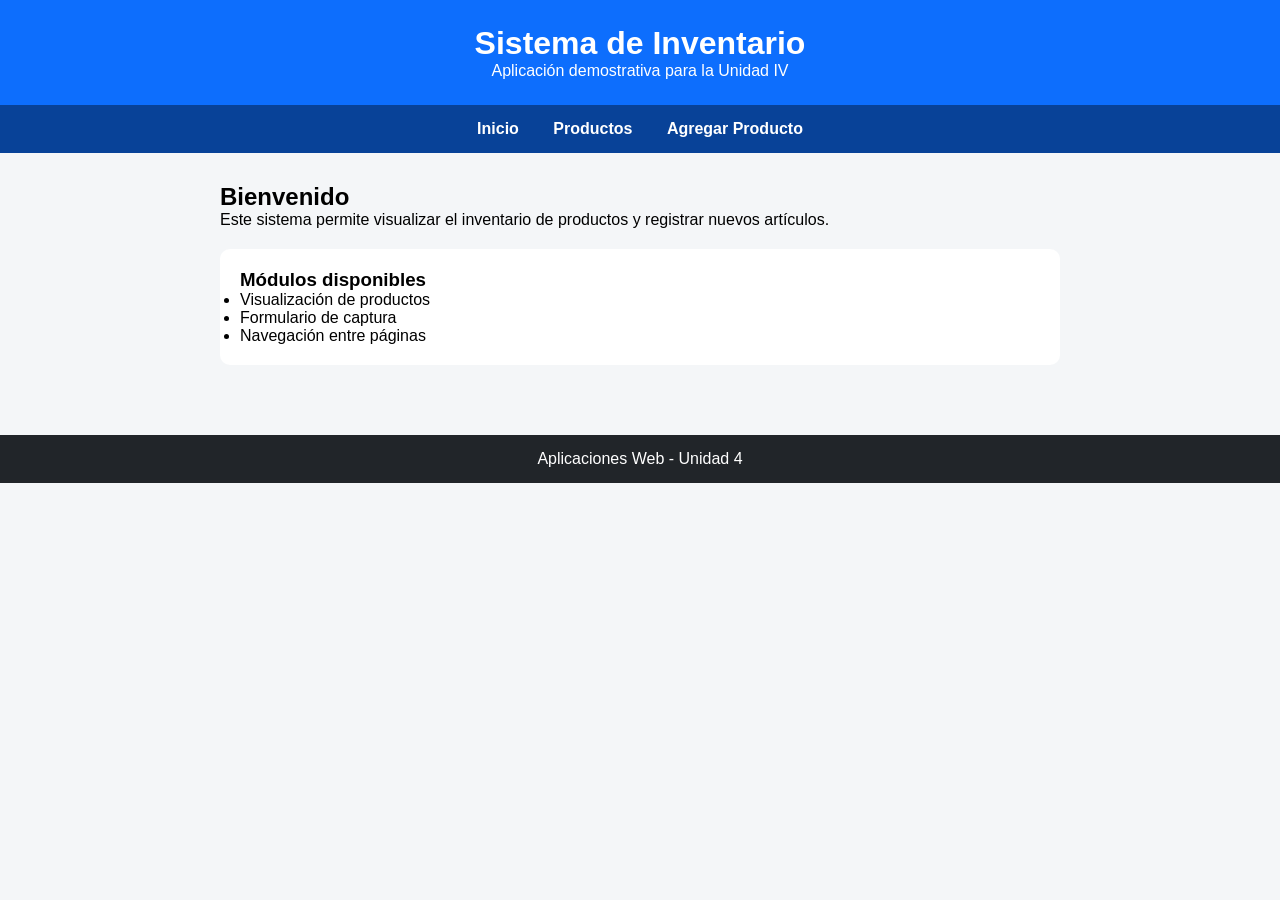
==== index.html @ 65a74f38 "Publicación inicial de inventario-web para Unidad 4" ====
<!DOCTYPE html>
<html lang="es">

<head>
    <meta charset="UTF-8">
    <title>Sistema de Inventario</title>
    <link rel="stylesheet" href="style.css">
</head>

<body>

    <header>
        <h1>Sistema de Inventario</h1>
        <p>Aplicación demostrativa para la Unidad IV</p>
    </header>

    <nav>
        <a href="index.html">Inicio</a>
        <a href="productos.html">Productos</a>
        <a href="agregar.html">Agregar Producto</a>
    </nav>

    <main>
        <h2>Bienvenido</h2>

        <p>
            Este sistema permite visualizar el inventario de productos
            y registrar nuevos artículos.
        </p>

        <div class="card">
            <h3>Módulos disponibles</h3>
            <ul>
                <li>Visualización de productos</li>
                <li>Formulario de captura</li>
                <li>Navegación entre páginas</li>
            </ul>
        </div>
    </main>

    <footer>
        Aplicaciones Web - Unidad 4
    </footer>

</body>

</html>
---- style.css ----
*{
    margin:0;
    padding:0;
    box-sizing:border-box;
}

body{
    font-family:Arial, Helvetica, sans-serif;
    background:#f4f6f8;
}

header{
    background:#0d6efd;
    color:white;
    padding:25px;
    text-align:center;
}

nav{
    background:#084298;
    padding:15px;
    text-align:center;
}

nav a{
    color:white;
    text-decoration:none;
    margin:0 15px;
    font-weight:bold;
}

main{
    max-width:900px;
    margin:auto;
    padding:30px;
}

.card{
    background:white;
    padding:20px;
    margin-top:20px;
    border-radius:10px;
}

table{
    width:100%;
    border-collapse:collapse;
    background:white;
}

th{
    background:#0d6efd;
    color:white;
}

th, td{
    border:1px solid #ddd;
    padding:12px;
    text-align:center;
}

form{
    background:white;
    padding:25px;
    border-radius:10px;
}

label{
    display:block;
    margin-top:15px;
    margin-bottom:5px;
}

input,
textarea{
    width:100%;
    padding:10px;
}

button{
    margin-top:20px;
    padding:12px;
    width:100%;
    border:none;
    background:#0d6efd;
    color:white;
    font-size:16px;
    cursor:pointer;
}

button:hover{
    background:#084298;
}

footer{
    margin-top:40px;
    background:#212529;
    color:white;
    text-align:center;
    padding:15px;
}
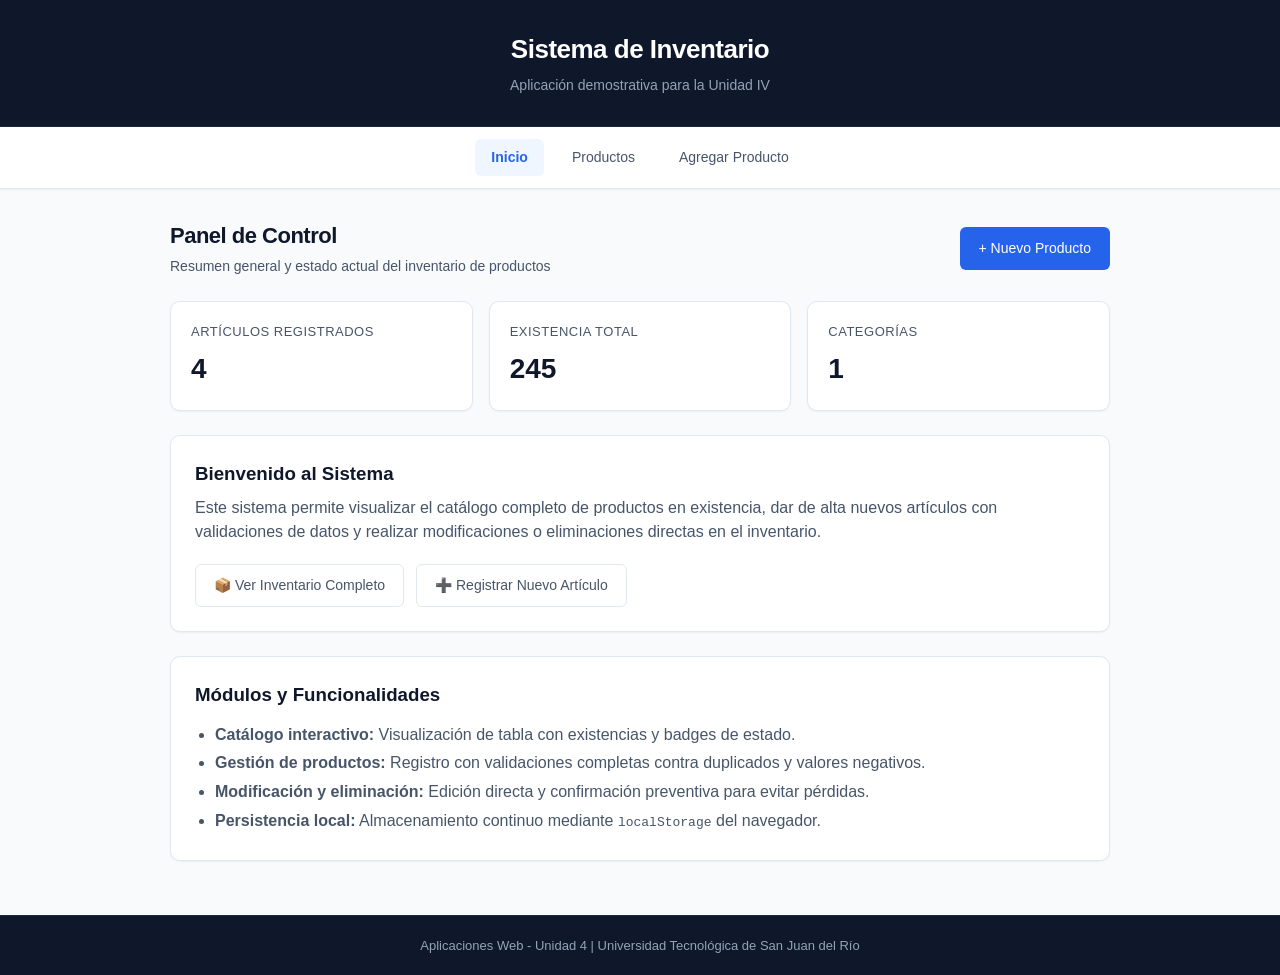
==== commit 7ebf2bfb: "Mejora: diseño minimalista, validaciones de guardado y CRUD completo (modificar/eliminar)" ====
--- a/index.html
+++ b/index.html
@@ -3,7 +3,8 @@
 
 <head>
     <meta charset="UTF-8">
-    <title>Sistema de Inventario</title>
+    <meta name="viewport" content="width=device-width, initial-scale=1.0">
+    <title>Sistema de Inventario - Inicio</title>
     <link rel="stylesheet" href="style.css">
 </head>
 
@@ -15,33 +16,85 @@
     </header>
 
     <nav>
-        <a href="index.html">Inicio</a>
+        <a href="index.html" class="active">Inicio</a>
         <a href="productos.html">Productos</a>
         <a href="agregar.html">Agregar Producto</a>
     </nav>
 
     <main>
-        <h2>Bienvenido</h2>
+        <div class="page-header">
+            <div class="page-title">
+                <h2>Panel de Control</h2>
+                <p>Resumen general y estado actual del inventario de productos</p>
+            </div>
+            <div>
+                <a href="agregar.html" class="btn btn-primary">+ Nuevo Producto</a>
+            </div>
+        </div>
 
-        <p>
-            Este sistema permite visualizar el inventario de productos
-            y registrar nuevos artículos.
-        </p>
+        <!-- Estadísticas dinámicas -->
+        <div class="stats-grid">
+            <div class="stat-card">
+                <div class="stat-label">Artículos Registrados</div>
+                <div class="stat-number" id="stat-total-productos">0</div>
+            </div>
+            <div class="stat-card">
+                <div class="stat-label">Existencia Total</div>
+                <div class="stat-number" id="stat-total-existencia">0</div>
+            </div>
+            <div class="stat-card">
+                <div class="stat-label">Categorías</div>
+                <div class="stat-number" id="stat-total-categorias">0</div>
+            </div>
+        </div>
 
         <div class="card">
-            <h3>Módulos disponibles</h3>
-            <ul>
-                <li>Visualización de productos</li>
-                <li>Formulario de captura</li>
-                <li>Navegación entre páginas</li>
+            <h3>Bienvenido al Sistema</h3>
+            <p style="margin-top: 8px; color: var(--text-secondary);">
+                Este sistema permite visualizar el catálogo completo de productos en existencia,
+                dar de alta nuevos artículos con validaciones de datos y realizar modificaciones o eliminaciones
+                directas en el inventario.
+            </p>
+
+            <div style="margin-top: 20px; display: flex; gap: 12px; flex-wrap: wrap;">
+                <a href="productos.html" class="btn btn-secondary">📦 Ver Inventario Completo</a>
+                <a href="agregar.html" class="btn btn-secondary">➕ Registrar Nuevo Artículo</a>
+            </div>
+        </div>
+
+        <div class="card">
+            <h3>Módulos y Funcionalidades</h3>
+            <ul style="margin: 12px 0 0 20px; color: var(--text-secondary); line-height: 1.8;">
+                <li><strong>Catálogo interactivo:</strong> Visualización de tabla con existencias y badges de estado.</li>
+                <li><strong>Gestión de productos:</strong> Registro con validaciones completas contra duplicados y valores negativos.</li>
+                <li><strong>Modificación y eliminación:</strong> Edición directa y confirmación preventiva para evitar pérdidas.</li>
+                <li><strong>Persistencia local:</strong> Almacenamiento continuo mediante <code>localStorage</code> del navegador.</li>
             </ul>
         </div>
     </main>
 
     <footer>
-        Aplicaciones Web - Unidad 4
+        Aplicaciones Web - Unidad 4 | Universidad Tecnológica de San Juan del Río
     </footer>
+
+    <script src="inventario.js"></script>
+    <script>
+        document.addEventListener('DOMContentLoaded', () => {
+            const productos = obtenerProductos();
+            
+            // Total productos
+            document.getElementById('stat-total-productos').textContent = productos.length;
+            
+            // Total piezas en existencia
+            const totalStock = productos.reduce((acc, p) => acc + (Number(p.existencia) || 0), 0);
+            document.getElementById('stat-total-existencia').textContent = totalStock;
+            
+            // Total categorías únicas
+            const categoriasUnicas = new Set(productos.map(p => (p.categoria || '').trim().toLowerCase()).filter(Boolean));
+            document.getElementById('stat-total-categorias').textContent = categoriasUnicas.size;
+        });
+    </script>
 
 </body>
 
-</html>+</html>
--- a/style.css
+++ b/style.css
@@ -1,101 +1,511 @@
-*{
-    margin:0;
-    padding:0;
-    box-sizing:border-box;
-}
-
-body{
-    font-family:Arial, Helvetica, sans-serif;
-    background:#f4f6f8;
-}
-
-header{
-    background:#0d6efd;
-    color:white;
-    padding:25px;
-    text-align:center;
-}
-
-nav{
-    background:#084298;
-    padding:15px;
-    text-align:center;
-}
-
-nav a{
-    color:white;
-    text-decoration:none;
-    margin:0 15px;
-    font-weight:bold;
-}
-
-main{
-    max-width:900px;
-    margin:auto;
-    padding:30px;
-}
-
-.card{
-    background:white;
-    padding:20px;
-    margin-top:20px;
-    border-radius:10px;
-}
-
-table{
-    width:100%;
-    border-collapse:collapse;
-    background:white;
-}
-
-th{
-    background:#0d6efd;
-    color:white;
-}
-
-th, td{
-    border:1px solid #ddd;
-    padding:12px;
-    text-align:center;
-}
-
-form{
-    background:white;
-    padding:25px;
-    border-radius:10px;
-}
-
-label{
-    display:block;
-    margin-top:15px;
-    margin-bottom:5px;
-}
-
-input,
-textarea{
-    width:100%;
-    padding:10px;
-}
-
-button{
-    margin-top:20px;
-    padding:12px;
-    width:100%;
-    border:none;
-    background:#0d6efd;
-    color:white;
-    font-size:16px;
-    cursor:pointer;
-}
-
-button:hover{
-    background:#084298;
-}
-
-footer{
-    margin-top:40px;
-    background:#212529;
-    color:white;
-    text-align:center;
-    padding:15px;
-}+/* ==========================================================
+   style.css - Sistema de Inventario
+   Diseño minimalista, limpio, moderno y responsivo
+   ========================================================== */
+
+:root {
+    --bg-page: #f8fafc;
+    --card-bg: #ffffff;
+    --text-primary: #0f172a;
+    --text-secondary: #475569;
+    --text-muted: #94a3b8;
+    --border-color: #e2e8f0;
+    --primary: #2563eb;
+    --primary-hover: #1d4ed8;
+    --primary-light: #eff6ff;
+    --success: #10b981;
+    --success-light: #ecfdf5;
+    --success-border: #a7f3d0;
+    --danger: #ef4444;
+    --danger-hover: #dc2626;
+    --danger-light: #fef2f2;
+    --danger-border: #fecaca;
+    --warning: #f59e0b;
+    --warning-light: #fffbeb;
+    --warning-border: #fde68a;
+    --radius-sm: 6px;
+    --radius-md: 10px;
+    --radius-lg: 14px;
+    --shadow-sm: 0 1px 2px 0 rgba(0, 0, 0, 0.05);
+    --shadow-md: 0 4px 6px -1px rgba(0, 0, 0, 0.05), 0 2px 4px -2px rgba(0, 0, 0, 0.05);
+    --transition: all 0.2s ease-in-out;
+}
+
+* {
+    margin: 0;
+    padding: 0;
+    box-sizing: border-box;
+}
+
+body {
+    font-family: -apple-system, BlinkMacSystemFont, "Segoe UI", Roboto, "Helvetica Neue", Arial, sans-serif;
+    background-color: var(--bg-page);
+    color: var(--text-primary);
+    line-height: 1.5;
+    display: flex;
+    flex-direction: column;
+    min-height: 100vh;
+}
+
+/* Header */
+header {
+    background-color: #0f172a;
+    color: #ffffff;
+    padding: 30px 20px;
+    text-align: center;
+    border-bottom: 1px solid #1e293b;
+}
+
+header h1 {
+    font-size: 26px;
+    font-weight: 700;
+    letter-spacing: -0.5px;
+    margin-bottom: 6px;
+}
+
+header p {
+    color: #94a3b8;
+    font-size: 14px;
+}
+
+/* Navigation */
+nav {
+    background-color: #ffffff;
+    border-bottom: 1px solid var(--border-color);
+    padding: 12px 20px;
+    display: flex;
+    justify-content: center;
+    gap: 12px;
+    position: sticky;
+    top: 0;
+    z-index: 50;
+    box-shadow: var(--shadow-sm);
+}
+
+nav a {
+    color: var(--text-secondary);
+    text-decoration: none;
+    font-size: 14px;
+    font-weight: 500;
+    padding: 8px 16px;
+    border-radius: var(--radius-sm);
+    transition: var(--transition);
+}
+
+nav a:hover {
+    color: var(--primary);
+    background-color: var(--primary-light);
+}
+
+nav a.active {
+    color: var(--primary);
+    background-color: var(--primary-light);
+    font-weight: 600;
+}
+
+/* Main Container */
+main {
+    max-width: 980px;
+    width: 100%;
+    margin: 30px auto;
+    padding: 0 20px;
+    flex: 1;
+}
+
+/* Page Titles */
+.page-header {
+    display: flex;
+    justify-content: space-between;
+    align-items: center;
+    margin-bottom: 24px;
+    flex-wrap: wrap;
+    gap: 15px;
+}
+
+.page-title h2 {
+    font-size: 22px;
+    font-weight: 700;
+    color: var(--text-primary);
+    letter-spacing: -0.5px;
+}
+
+.page-title p {
+    font-size: 14px;
+    color: var(--text-secondary);
+    margin-top: 4px;
+}
+
+/* Cards */
+.card {
+    background-color: var(--card-bg);
+    border: 1px solid var(--border-color);
+    border-radius: var(--radius-md);
+    padding: 24px;
+    box-shadow: var(--shadow-sm);
+    margin-bottom: 24px;
+}
+
+/* Stats Grid on Dashboard */
+.stats-grid {
+    display: grid;
+    grid-template-columns: repeat(auto-fit, minmax(200px, 1fr));
+    gap: 16px;
+    margin-bottom: 24px;
+}
+
+.stat-card {
+    background: #ffffff;
+    border: 1px solid var(--border-color);
+    border-radius: var(--radius-md);
+    padding: 20px;
+    box-shadow: var(--shadow-sm);
+}
+
+.stat-label {
+    font-size: 13px;
+    font-weight: 500;
+    color: var(--text-secondary);
+    text-transform: uppercase;
+    letter-spacing: 0.5px;
+}
+
+.stat-number {
+    font-size: 28px;
+    font-weight: 700;
+    color: var(--text-primary);
+    margin-top: 6px;
+}
+
+/* Search and Toolbar */
+.toolbar {
+    display: flex;
+    justify-content: space-between;
+    align-items: center;
+    gap: 12px;
+    margin-bottom: 16px;
+    flex-wrap: wrap;
+}
+
+.search-input {
+    flex: 1;
+    min-width: 250px;
+    padding: 9px 14px;
+    border: 1px solid var(--border-color);
+    border-radius: var(--radius-sm);
+    font-size: 14px;
+    outline: none;
+    transition: var(--transition);
+}
+
+.search-input:focus {
+    border-color: var(--primary);
+    box-shadow: 0 0 0 3px rgba(37, 99, 235, 0.12);
+}
+
+/* Table Design */
+.table-responsive {
+    overflow-x: auto;
+    background: #ffffff;
+    border-radius: var(--radius-md);
+    border: 1px solid var(--border-color);
+    box-shadow: var(--shadow-sm);
+}
+
+table {
+    width: 100%;
+    border-collapse: collapse;
+    text-align: left;
+    font-size: 14px;
+}
+
+thead {
+    background-color: #f8fafc;
+    border-bottom: 1px solid var(--border-color);
+}
+
+th {
+    padding: 12px 16px;
+    font-weight: 600;
+    color: var(--text-secondary);
+    font-size: 12px;
+    text-transform: uppercase;
+    letter-spacing: 0.5px;
+}
+
+td {
+    padding: 14px 16px;
+    border-bottom: 1px solid var(--border-color);
+    color: var(--text-primary);
+    vertical-align: middle;
+}
+
+tr:last-child td {
+    border-bottom: none;
+}
+
+tbody tr:hover {
+    background-color: #f8fafc;
+}
+
+/* Stock Badges */
+.badge {
+    display: inline-block;
+    padding: 4px 10px;
+    border-radius: 9999px;
+    font-size: 12px;
+    font-weight: 600;
+}
+
+.badge-success {
+    background-color: var(--success-light);
+    color: #065f46;
+}
+
+.badge-warning {
+    background-color: var(--warning-light);
+    color: #92400e;
+}
+
+.badge-danger {
+    background-color: var(--danger-light);
+    color: #991b1b;
+}
+
+.badge-category {
+    background-color: #f1f5f9;
+    color: #475569;
+    border: 1px solid #e2e8f0;
+}
+
+/* Table Action Buttons */
+.action-buttons {
+    display: flex;
+    gap: 8px;
+    justify-content: flex-end;
+}
+
+.btn-sm {
+    padding: 6px 12px;
+    font-size: 12px;
+    font-weight: 500;
+    border-radius: var(--radius-sm);
+    cursor: pointer;
+    border: 1px solid transparent;
+    transition: var(--transition);
+    text-decoration: none;
+    display: inline-flex;
+    align-items: center;
+    gap: 4px;
+}
+
+.btn-edit {
+    background-color: #f0fdf4;
+    color: #15803d;
+    border-color: #bbf7d0;
+}
+
+.btn-edit:hover {
+    background-color: #dcfce7;
+    color: #166534;
+}
+
+.btn-delete {
+    background-color: #fef2f2;
+    color: #b91c1c;
+    border-color: #fecaca;
+}
+
+.btn-delete:hover {
+    background-color: #fee2e2;
+    color: #991b1b;
+}
+
+/* Buttons General */
+.btn {
+    padding: 10px 18px;
+    font-size: 14px;
+    font-weight: 500;
+    border-radius: var(--radius-sm);
+    cursor: pointer;
+    border: 1px solid transparent;
+    transition: var(--transition);
+    text-decoration: none;
+    display: inline-flex;
+    align-items: center;
+    justify-content: center;
+    gap: 6px;
+}
+
+.btn-primary {
+    background-color: var(--primary);
+    color: #ffffff;
+}
+
+.btn-primary:hover {
+    background-color: var(--primary-hover);
+}
+
+.btn-secondary {
+    background-color: #ffffff;
+    color: var(--text-secondary);
+    border-color: var(--border-color);
+}
+
+.btn-secondary:hover {
+    background-color: #f8fafc;
+    color: var(--text-primary);
+    border-color: #cbd5e1;
+}
+
+/* Forms */
+.form-card {
+    background-color: var(--card-bg);
+    border: 1px solid var(--border-color);
+    border-radius: var(--radius-md);
+    padding: 28px;
+    box-shadow: var(--shadow-sm);
+}
+
+.form-group {
+    margin-bottom: 20px;
+}
+
+.form-group label {
+    display: block;
+    font-size: 13px;
+    font-weight: 600;
+    color: var(--text-primary);
+    margin-bottom: 6px;
+}
+
+.form-group label .required {
+    color: var(--danger);
+    margin-left: 2px;
+}
+
+.form-control {
+    width: 100%;
+    padding: 10px 14px;
+    font-size: 14px;
+    border: 1px solid var(--border-color);
+    border-radius: var(--radius-sm);
+    outline: none;
+    transition: var(--transition);
+    font-family: inherit;
+    background-color: #ffffff;
+}
+
+.form-control:focus {
+    border-color: var(--primary);
+    box-shadow: 0 0 0 3px rgba(37, 99, 235, 0.12);
+}
+
+.form-control.is-invalid {
+    border-color: var(--danger);
+    background-color: #fffbfa;
+}
+
+.form-control.is-invalid:focus {
+    box-shadow: 0 0 0 3px rgba(239, 68, 68, 0.15);
+}
+
+.form-help {
+    font-size: 12px;
+    color: var(--text-muted);
+    margin-top: 5px;
+}
+
+.form-error {
+    font-size: 12px;
+    color: var(--danger);
+    margin-top: 5px;
+    font-weight: 500;
+}
+
+.form-row {
+    display: grid;
+    grid-template-columns: 1fr 1fr;
+    gap: 16px;
+}
+
+.form-actions {
+    display: flex;
+    gap: 12px;
+    margin-top: 28px;
+    padding-top: 20px;
+    border-top: 1px solid var(--border-color);
+}
+
+/* Alerts and Notifications */
+.alert {
+    padding: 14px 16px;
+    border-radius: var(--radius-sm);
+    margin-bottom: 20px;
+    font-size: 14px;
+    display: flex;
+    align-items: flex-start;
+    gap: 10px;
+    line-height: 1.4;
+}
+
+.alert-success {
+    background-color: var(--success-light);
+    color: #065f46;
+    border: 1px solid var(--success-border);
+}
+
+.alert-danger {
+    background-color: var(--danger-light);
+    color: #991b1b;
+    border: 1px solid var(--danger-border);
+}
+
+.alert-warning {
+    background-color: var(--warning-light);
+    color: #92400e;
+    border: 1px solid var(--warning-border);
+}
+
+.alert ul {
+    margin: 4px 0 0 18px;
+}
+
+/* Empty State */
+.empty-state {
+    text-align: center;
+    padding: 48px 20px;
+    color: var(--text-muted);
+}
+
+.empty-state h3 {
+    font-size: 16px;
+    color: var(--text-secondary);
+    margin-bottom: 6px;
+}
+
+/* Footer */
+footer {
+    background-color: #0f172a;
+    color: #94a3b8;
+    text-align: center;
+    padding: 20px;
+    font-size: 13px;
+    margin-top: auto;
+    border-top: 1px solid #1e293b;
+}
+
+/* Responsive */
+@media (max-width: 640px) {
+    .form-row {
+        grid-template-columns: 1fr;
+    }
+    
+    .toolbar {
+        flex-direction: column;
+        align-items: stretch;
+    }
+    
+    .action-buttons {
+        justify-content: flex-start;
+    }
+}
